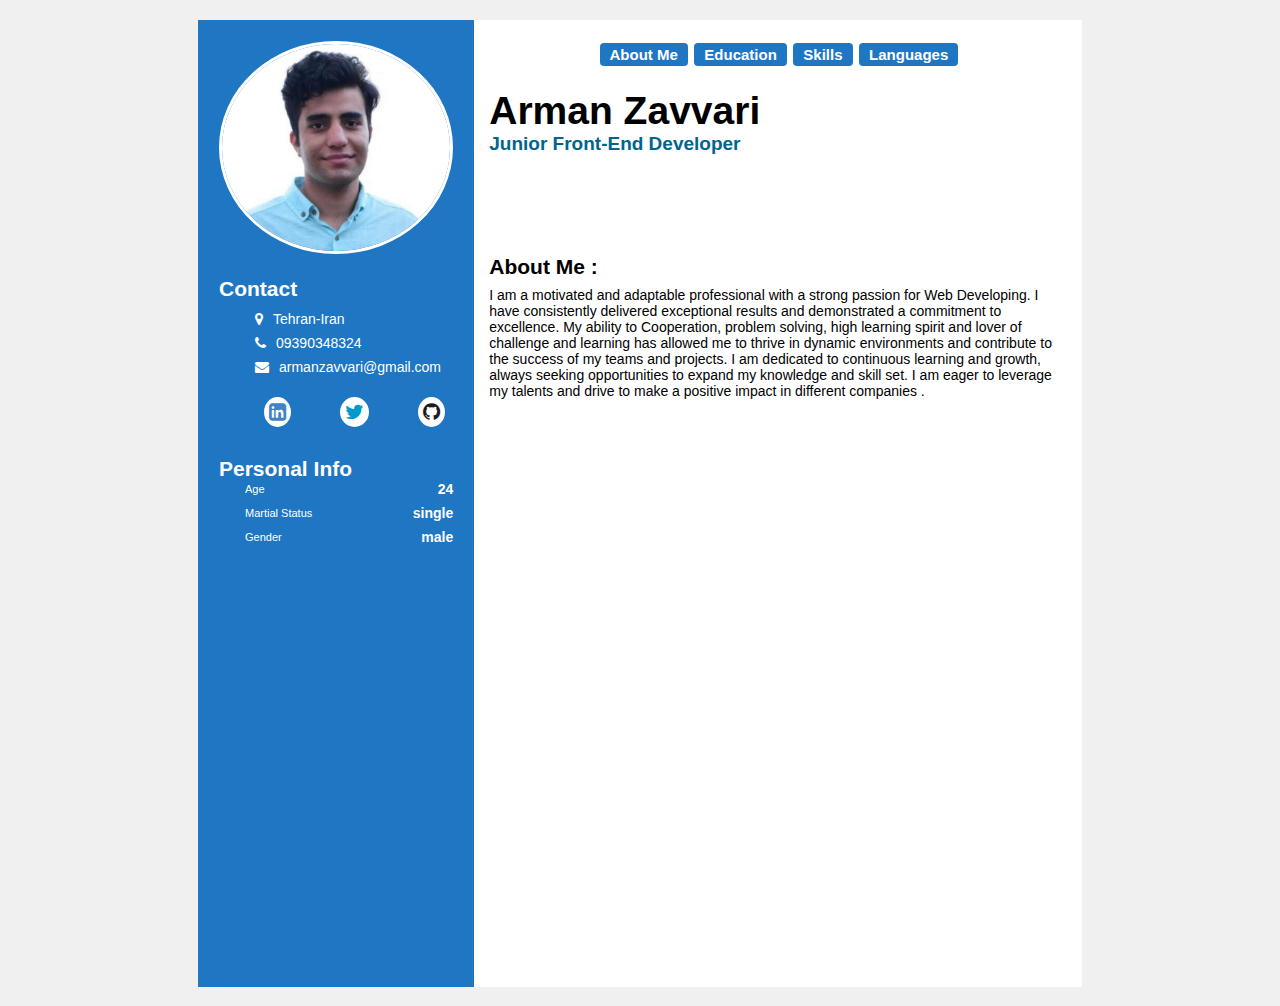
==== index.html @ d54544c9 "initial commit" ====
<!DOCTYPE html>
<html lang="fa">
  <head>
    <meta charset="UTF-8" />
    <meta name="viewport" content="width=device-width, initial-scale=1.0" />
    <title>Arman Zavvari</title>
    <link rel="stylesheet" href="style.css" />
    <link
      rel="stylesheet"
      href="https://cdnjs.cloudflare.com/ajax/libs/font-awesome/4.7.0/css/font-awesome.min.css"
    />
    <link rel="shortcut icon" href="assets/favicon.ico" />
  </head>
  <body>
    <div class="container">
      <div class="sidebar">
        <div class="sidebar-back-color"></div>
        <div class="avatar">
          <img class="avatar" src="./assets/imageme.jpg" alt="avatar" />
        </div>

        <div class="sidebar-section contact-info">
          <h2 class="Contact">Contact</h2>
          <div class="items">
            <div class="row">
              <i class="fa fa-map-marker"></i><span class="inform">Tehran-Iran</span>
            </div>
            <div class="row">
              <i class="fa fa-phone"></i><span dir="ltr" class="inform"> 09390348324</span>
            </div>
            <div class="row">
              <i class="fa fa-envelope"></i><span class="inform">armanzavvari@gmail.com</span>
            </div>
          </div>
        </div>
                
        <div class="social-links">
          <div class="links">
            <a href="https://www.linkedin.com/in/arman-zavvari-b4623b284/"><i class="fa fa-linkedin-square linkedin"></i></a>
            <a href="https://twitter.com/ArmanZ1999"><i class="fa fa-twitter twitter"></i></a>
            <a href="https://github.com/ArmanZavvari"><i class="fa fa-github github"></i></a>
          </div>

        <div class="sidebar-section personal-info">
          <h2>Personal Info</h2>
          <div class="items">
            <div class="row">
              <span class="text-sm">Age</span>
              <span class="font-bold">24</span>
            </div>
            <div class="row">
              <span class="text-sm">Martial Status</span>
              <span class="font-bold">single</span>
            </div>
            <div class="row">
              <span class="text-sm">Gender </span>
              <span class="font-bold">male</span>
            </div>
          </div>
        </div>
      </div>
    </div>
    <main class="main">
      <header class="name">
        <nav class="nav">
          <ul class="menu">
              <li class="menu__item">
                  <a class="menu__link" href="./index.html" style="background-color: #1f76c3">About Me</a>
              </li>
              <li class="menu__item">
                  <a class="menu__link" href="./education.html" style="background-color: #1f76c3">Education</a>
              </li>
              <li class="menu__item">
                  <a class="menu__link" href="./skills.html" style="background-color: #1f76c3">Skills</a>
              </li>
              <li class="menu__item">
                  <a class="menu__link" href="./languages.html" style="background-color: #1f76c3">Languages</a>
              </li>
          </ul>
      </nav>
        <h1 class="text-xl">Arman Zavvari</h1>
        <small>Junior Front-End Developer</small>
      </header>
      <section id="bio">
        <h2 class="about" id="About-Me">About Me : </h2>
          <p>
            I am a motivated and adaptable professional with a strong passion for Web Developing. 
            I have consistently delivered exceptional results and demonstrated a commitment to excellence.
            My ability to Cooperation, problem solving, high learning spirit and lover of challenge and learning 
            has allowed me to thrive in dynamic environments and contribute to the success of my teams and projects. 
            I am dedicated to continuous learning and growth, always seeking opportunities to expand my knowledge 
            and skill set. I am eager to leverage my talents and drive to make a positive impact in different companies . 
          </p>
      </section>
    </main>
  </body>
---- style.css ----
:root {
  --mainColor: #1f76c3;
}


* {
  box-sizing: border-box;
  margin: 0;
  padding: 0;
}

html {
  font-size: 13px;
}

body {
  direction: ltr;
  margin: 0;
  padding: 0;
  font-size: 14px;
  font-family: Vazir, Tahoma, Helvetica, sans-serif;
  background: #f0f0f0;
}

a {
  text-decoration: none;
}

.container {
  width: 68rem;
  margin: 1.5rem auto;
  display: flex;
}

.font-bold {
  font-weight: bold;
}

.text-sm {
  font-size: 11px;
}

.text-lg {
  font-size: 17px;
  font-weight: 400;
}

.text-xl {
  font-size: 3rem;
}

.text-gray {
  color: rgba(0, 0, 0, 0.4);
}

.text-dark-gray {
  color: rgba(0, 0, 0, 0.6);
}

.label {
  display: inline-block;
  background-color: #e8e8e8;
  color: rgba(0, 0, 0, 0.6);
  font-weight: 700;
  border-radius: 4px;
  font-size: 0.85rem;
  margin: 0.25rem 0 0.25rem 0.5rem;
  padding: 3px 10px;
}

.label .details {
  margin-right: 10px;
  opacity: 0.8;
  display: inline-block;
}

/* ====== Sidebar ====== */
.sidebar {
  position: relative;
  color: #fff;
  padding: 1.5em 1.5em 30em;
  width: 31.25%;
  display: inline-block;
  
}

.sidebar-back-color {
  position: absolute;
  bottom: 0;
  left: 0;
  right: 0;
  top: 0;
  background: var(--mainColor);
  z-index: -1;
  
}

.avatar {
  margin-bottom: 10px;
  border-radius: 50%;
}
.Contact{
  margin-bottom: 10px;
}

.avatar img {
  max-width: 100%;
  border: 0.25em solid #fff;
  border-radius: 50%;
}

.sidebar-section {
  margin-bottom: 22px;
}

.sidebar-section .row {
  margin-bottom: 8px;
}

.contact-info i {
  padding-left: 10px;
}

.contact-info .row {
  display: flex;
  align-items: center;
}

.personal-info .row,
.job-info .row {
  display: flex;
  align-items: center;
  justify-content: space-between;
}

.social-links .links a {
  text-decoration: none;
  margin-left: 45px;
 
  
}
.social-links .links a i {
  font-size: 20px;
  background-color: #fff;
  padding: 5px;
  border-radius: 50%;
  margin-bottom: 30px;
}

.linkedin {
  color: #4183c4;
}

.github {
  color: #1b1c1d;
}

.twitter {
  color: #09c;
}

/* ====== Main ====== */
.main {
  padding: 20px 20px 0px 15px;
  width: 68.75%;
  background-color: #fff;
}

.name{
  margin-bottom: 100px;
}
.name small {
  color: #00658d;
  font-size: 19px;
  font-weight: 700;
}

.main-section h2{
  margin-top: 50px;
}
.items,
.education .items {
  padding-left: 2rem;
}

.item,
.education .item {
  display: flex;
  margin: 1.5em 0;
}
.about{
  margin-bottom: 8px;
}
.item .content,
.education .item .content {
  padding-right: 20px;
  width: 100%;
}

.item .content .row,
.education .item .content .row {
  width: 100%;
  display: flex;
  align-items: center;
  justify-content: space-between;
}
.inform{
  padding-left: 10px;
}
.nav {
  display: flex;
  align-items: center;
  justify-content: center;
  margin-bottom: 20px;
}
.menu {
  list-style-type: none;
  padding-left: 0;
  margin: 0;
  display: flex;
}
.menu__link {
  text-decoration: none;
  font-size: 15px;
  display: inline-block;
  background-color: #e8e8e8;
  color: rgb(255, 255, 255);
  font-weight: 700;
  border-radius: 4px;
  margin: 0.25rem 0 0.25rem 0.5rem;
  padding: 3px 10px;
}


@media only screen and (max-width: 880px) {
.container {
    max-width: 100%;
    margin: 0;
    display: flex;
    flex-direction: column;
}
.sidebar {
  width: 100%;
  display: flex;
  flex-direction: column;
  justify-content: center;
  align-items: center;
  padding-bottom: 10px;
}
.avatar img {
  width: 350px;
  height: auto;
  border-radius: 50%;
}
.about{
  text-align: center;
  margin-bottom: 10px;
  border-bottom: #1b1c1d solid;
}
.sidebar-section {
  margin-bottom: 2px;
}

.sidebar-section .row {
  margin-bottom: 8px;
}
.social-links .links a i {
  /* margin-bottom: 40px; */
  justify-content: center;
  align-items: center;
  /* margin-right: 30px; */
}

.contact-info .row {
  display: flex;
  align-items: center;
  justify-content: center;
}

.personal-info .row
{
  display: flex;
  align-items: center;
  justify-content: space-between;
}
.sidebar-section.contact-info {
  text-align: center;
  align-items: center;
  justify-content: center;
  margin-bottom: 15px;
  margin-left: 0px;
}
.sidebar-section.contact-info h2{
  /* margin-left: 25px; */
  font-size: 30px;
  align-items: center;
  justify-content: center;
  margin-bottom: 10px;
}
.sidebar-section.personal-info h2{
  text-align: center;
  font-size: 30px;
  margin-bottom: 10px;

}
div.items{
  padding: 0;
}
.main{
  width: 100%;
}
.name{
  text-align: center;
}
.section-header{
  text-align: center;
  margin-bottom: 10px;
  border-bottom: #1b1c1d solid;
}
}


@media only screen and (max-width: 430px) {

.menu__link{
  font-size: 11px;
  padding: 3px 5px;
}
}
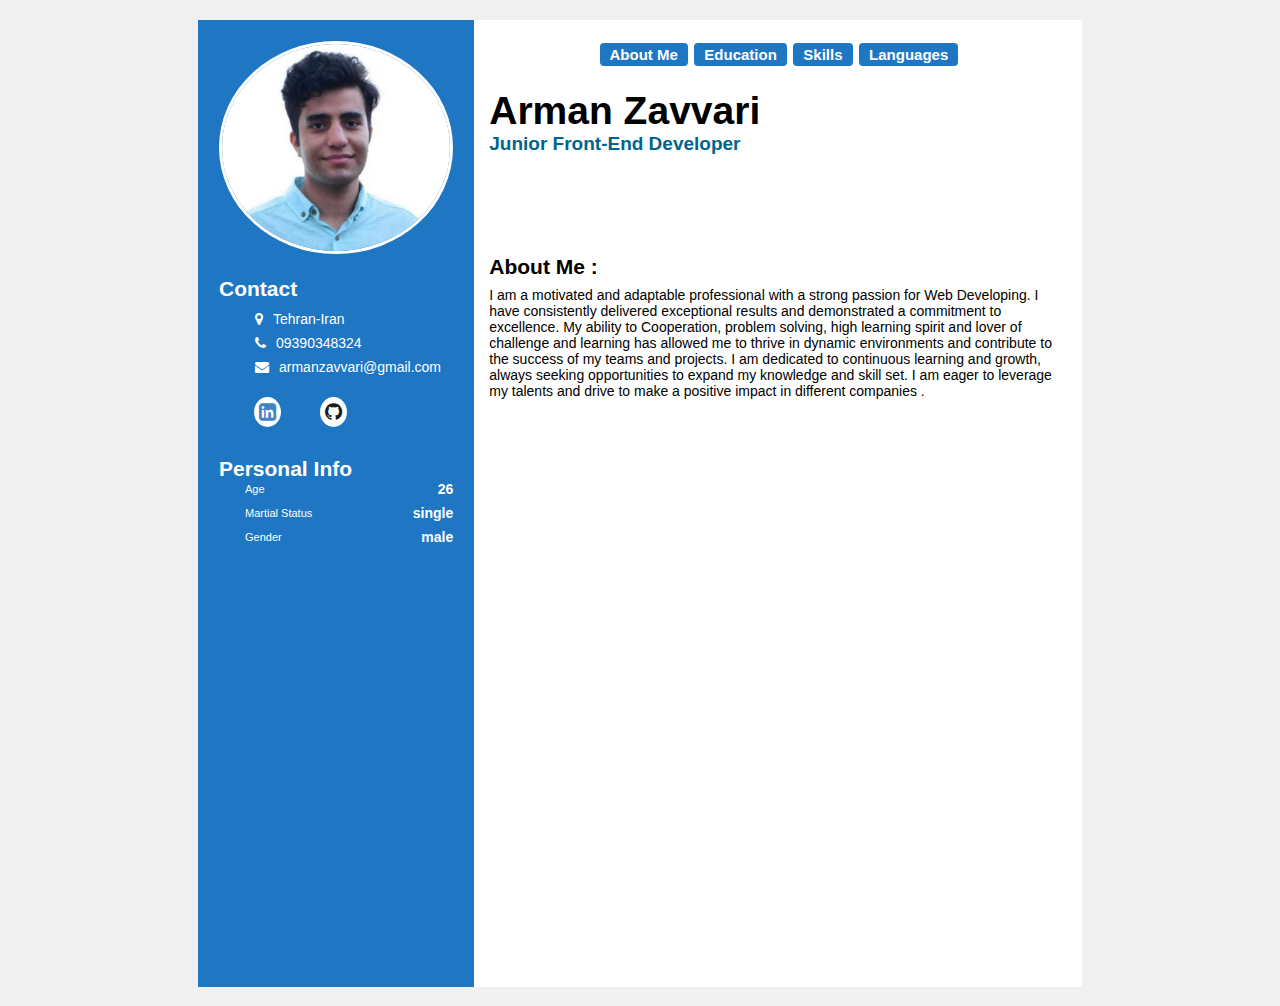
==== commit 150c9bf1: "feat: Add dynamic age calculation to personal info section" ====
--- a/index.html
+++ b/index.html
@@ -37,7 +37,6 @@
         <div class="social-links">
           <div class="links">
             <a href="https://www.linkedin.com/in/arman-zavvari-b4623b284/"><i class="fa fa-linkedin-square linkedin"></i></a>
-            <a href="https://twitter.com/ArmanZ1999"><i class="fa fa-twitter twitter"></i></a>
             <a href="https://github.com/ArmanZavvari"><i class="fa fa-github github"></i></a>
           </div>
 
@@ -46,7 +45,7 @@
           <div class="items">
             <div class="row">
               <span class="text-sm">Age</span>
-              <span class="font-bold">24</span>
+              <span class="font-bold" id="age"></span>
             </div>
             <div class="row">
               <span class="text-sm">Martial Status</span>
@@ -93,4 +92,12 @@
           </p>
       </section>
     </main>
+    <script>
+      window.onload = function() {
+        var birthYear = 2000;
+        var currentYear = new Date().getFullYear();
+        var age = currentYear - birthYear;
+        document.getElementById('age').innerText = age;
+      }
+    </script>    
   </body>--- a/style.css
+++ b/style.css
@@ -1,7 +1,6 @@
 :root {
   --mainColor: #1f76c3;
 }
-
 
 * {
   box-sizing: border-box;
@@ -81,7 +80,6 @@
   padding: 1.5em 1.5em 30em;
   width: 31.25%;
   display: inline-block;
-  
 }
 
 .sidebar-back-color {
@@ -92,14 +90,13 @@
   top: 0;
   background: var(--mainColor);
   z-index: -1;
-  
 }
 
 .avatar {
   margin-bottom: 10px;
   border-radius: 50%;
 }
-.Contact{
+.Contact {
   margin-bottom: 10px;
 }
 
@@ -135,9 +132,7 @@
 
 .social-links .links a {
   text-decoration: none;
-  margin-left: 45px;
- 
-  
+  margin-left: 35px;
 }
 .social-links .links a i {
   font-size: 20px;
@@ -155,10 +150,6 @@
   color: #1b1c1d;
 }
 
-.twitter {
-  color: #09c;
-}
-
 /* ====== Main ====== */
 .main {
   padding: 20px 20px 0px 15px;
@@ -166,7 +157,7 @@
   background-color: #fff;
 }
 
-.name{
+.name {
   margin-bottom: 100px;
 }
 .name small {
@@ -175,7 +166,7 @@
   font-weight: 700;
 }
 
-.main-section h2{
+.main-section h2 {
   margin-top: 50px;
 }
 .items,
@@ -188,7 +179,7 @@
   display: flex;
   margin: 1.5em 0;
 }
-.about{
+.about {
   margin-bottom: 8px;
 }
 .item .content,
@@ -204,7 +195,7 @@
   align-items: center;
   justify-content: space-between;
 }
-.inform{
+.inform {
   padding-left: 10px;
 }
 .nav {
@@ -231,99 +222,100 @@
   padding: 3px 10px;
 }
 
-
 @media only screen and (max-width: 880px) {
-.container {
+  .container {
     max-width: 100%;
     margin: 0;
     display: flex;
     flex-direction: column;
-}
-.sidebar {
-  width: 100%;
-  display: flex;
-  flex-direction: column;
-  justify-content: center;
-  align-items: center;
-  padding-bottom: 10px;
-}
-.avatar img {
-  width: 350px;
-  height: auto;
-  border-radius: 50%;
-}
-.about{
-  text-align: center;
-  margin-bottom: 10px;
-  border-bottom: #1b1c1d solid;
-}
-.sidebar-section {
-  margin-bottom: 2px;
-}
-
-.sidebar-section .row {
-  margin-bottom: 8px;
-}
-.social-links .links a i {
-  /* margin-bottom: 40px; */
-  justify-content: center;
-  align-items: center;
-  /* margin-right: 30px; */
-}
-
-.contact-info .row {
-  display: flex;
-  align-items: center;
-  justify-content: center;
-}
-
-.personal-info .row
-{
-  display: flex;
-  align-items: center;
-  justify-content: space-between;
-}
-.sidebar-section.contact-info {
-  text-align: center;
-  align-items: center;
-  justify-content: center;
-  margin-bottom: 15px;
-  margin-left: 0px;
-}
-.sidebar-section.contact-info h2{
-  /* margin-left: 25px; */
-  font-size: 30px;
-  align-items: center;
-  justify-content: center;
-  margin-bottom: 10px;
-}
-.sidebar-section.personal-info h2{
-  text-align: center;
-  font-size: 30px;
-  margin-bottom: 10px;
-
-}
-div.items{
-  padding: 0;
-}
-.main{
-  width: 100%;
-}
-.name{
-  text-align: center;
-}
-.section-header{
-  text-align: center;
-  margin-bottom: 10px;
-  border-bottom: #1b1c1d solid;
-}
-}
-
+  }
+  .sidebar {
+    width: 100%;
+    display: flex;
+    flex-direction: column;
+    justify-content: center;
+    align-items: center;
+    padding-bottom: 10px;
+  }
+  .avatar img {
+    width: 350px;
+    height: auto;
+    border-radius: 50%;
+  }
+  .about {
+    text-align: center;
+    margin-bottom: 10px;
+    border-bottom: #1b1c1d solid;
+  }
+  .sidebar-section {
+    margin-bottom: 2px;
+  }
+
+  .sidebar-section .row {
+    margin-bottom: 8px;
+  }
+  .social-links .links a i {
+    /* margin-bottom: 40px; */
+    justify-content: center;
+    align-items: center;
+    /* margin-right: 30px; */
+  }
+
+  .contact-info .row {
+    display: flex;
+    align-items: center;
+    justify-content: center;
+  }
+
+  .personal-info .row {
+    display: flex;
+    align-items: center;
+    justify-content: space-between;
+  }
+  .sidebar-section.contact-info {
+    text-align: center;
+    align-items: center;
+    justify-content: center;
+    margin-bottom: 15px;
+    margin-left: 0px;
+  }
+  .sidebar-section.contact-info h2 {
+    /* margin-left: 25px; */
+    font-size: 30px;
+    align-items: center;
+    justify-content: center;
+    margin-bottom: 10px;
+  }
+  .sidebar-section.personal-info h2 {
+    text-align: center;
+    font-size: 30px;
+    margin-bottom: 10px;
+  }
+  div.items {
+    padding: 0;
+  }
+  .main {
+    width: 100%;
+  }
+  .name {
+    text-align: center;
+  }
+  .section-header {
+    text-align: center;
+    margin-bottom: 10px;
+    border-bottom: #1b1c1d solid;
+  }
+}
 
 @media only screen and (max-width: 430px) {
-
-.menu__link{
-  font-size: 11px;
-  padding: 3px 5px;
-}
-}+  .menu__link {
+    font-size: 11px;
+    padding: 3px 5px;
+  }
+  .main-section.other {
+    margin-bottom: 20px;
+  }
+  .main-section.technical-skills {
+    margin-bottom: 20px;
+  }
+}
